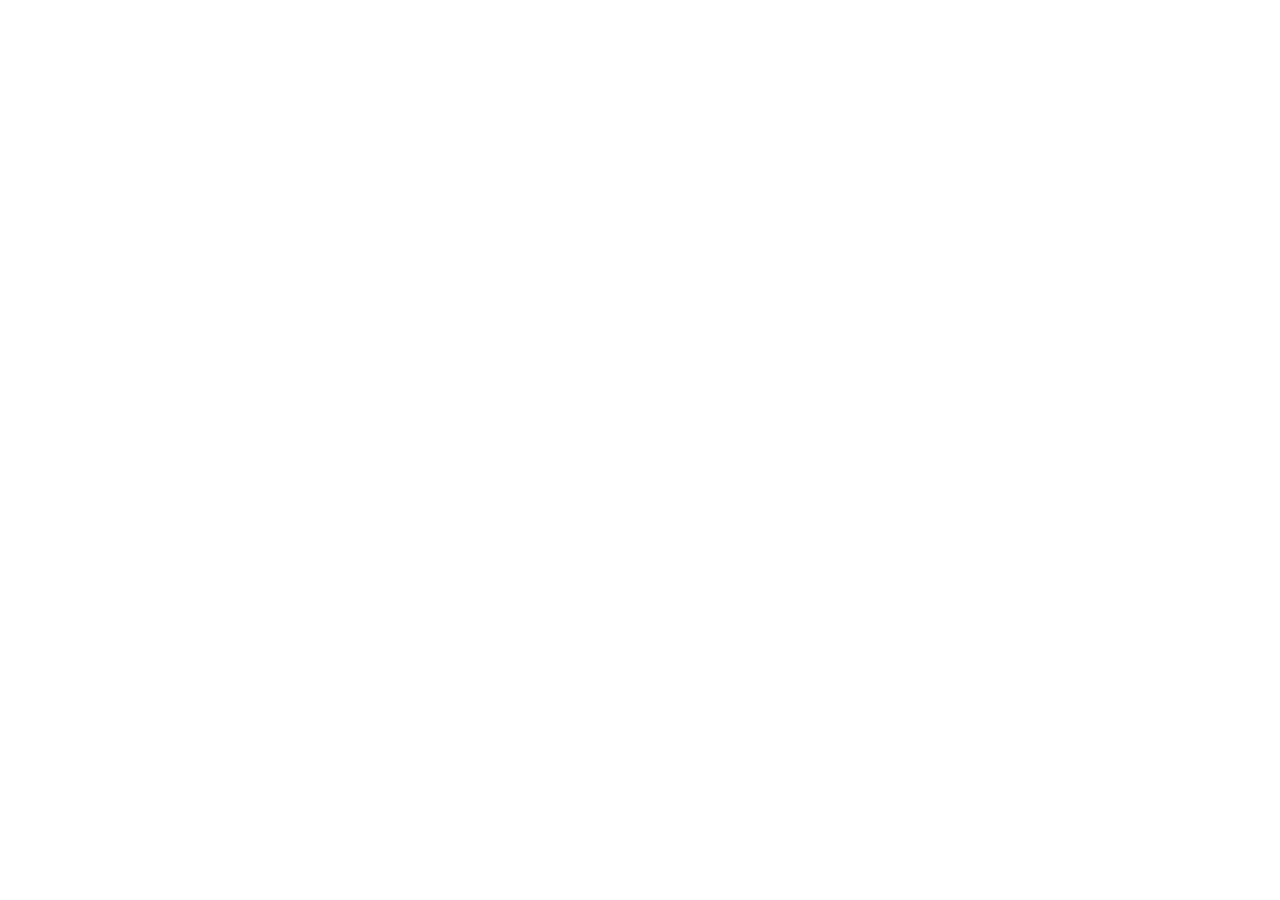
==== Html/login-form.html @ f438dbe7 "sidebar added" ====
<!DOCTYPE html>
<html lang="en">
<head>
    <meta charset="UTF-8">
    <meta name="viewport" content="width=device-width, initial-scale=1.0">
    <link href="https://fonts.googleapis.com/css2?family=Inter:wght@400;500;600;700&display=swap" rel="stylesheet">
    <title>Login/Signin</title>
</head>
<body>
    <div>
        
    </div>
    
</body>
</html>
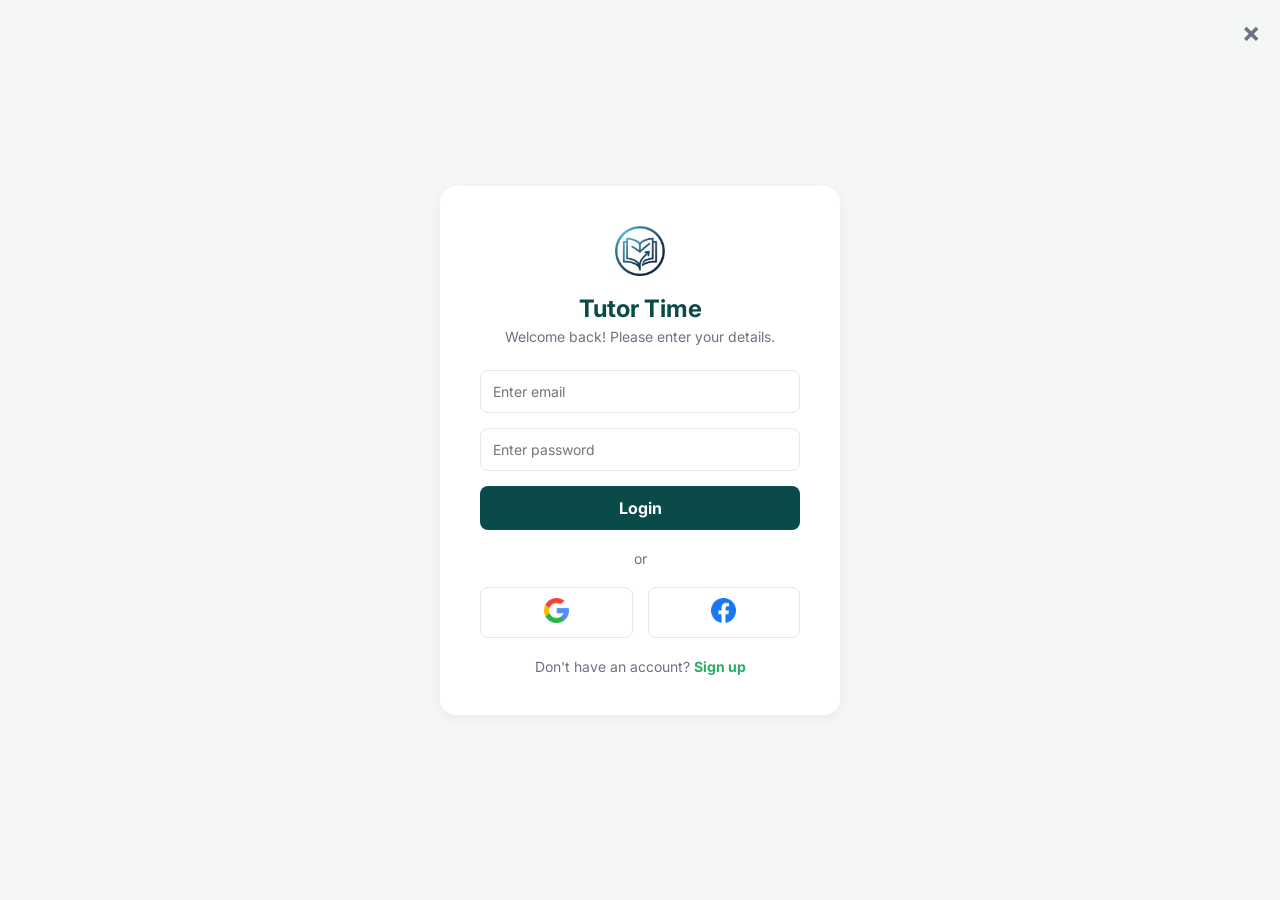
==== commit be5194bd: "add login/Signup page" ====
--- a/Html/login-form.html
+++ b/Html/login-form.html
@@ -1,15 +1,70 @@
 <!DOCTYPE html>
 <html lang="en">
 <head>
-    <meta charset="UTF-8">
-    <meta name="viewport" content="width=device-width, initial-scale=1.0">
-    <link href="https://fonts.googleapis.com/css2?family=Inter:wght@400;500;600;700&display=swap" rel="stylesheet">
-    <title>Login/Signin</title>
+  <meta charset="UTF-8">
+  <meta name="viewport" content="width=device-width, initial-scale=1.0">
+  <title>Tutor Time - Login</title>
+  
+  <link href="https://fonts.googleapis.com/css2?family=Inter:wght@400;500;600;700&display=swap" rel="stylesheet">
+  
+  <link rel="stylesheet" href="Css/login-form.css">
 </head>
 <body>
-    <div>
-        
+
+  <div class="card-container">
+    <a href="index.html" class="close-btn">&times;</a>
+    
+    <div class="brand-header">
+      <div class="logo-icon">                
+        <img src="images/logo1.1.jpg" width="50px" height="50px">
     </div>
-    
+      <h1 class="brand-title">Tutor Time</h1>
+      <p id="auth-subtitle" class="subtitle-text">Welcome back! Please enter your details.</p>
+    </div>
+
+    <div id="login-section" class="form-box">
+      <form onsubmit="event.preventDefault();" >
+        <input type="email" class="input-field" placeholder="Enter email" required>
+        <input type="password" class="input-field" placeholder="Enter password" required>
+        <button class="green-button">Login</button>
+      </form>
+
+      <div class="divider-line">or</div>
+
+      <div class="social-buttons">
+        <button class="social-btn"><img src="images/google.png" alt="" width="25px" height="25px"></button>
+        <button class="social-btn"><img src="images/facebook.png" alt="" width="25px" height="25px"></button>
+      </div>
+
+      <div class="footer-text">
+        Don't have an account? 
+        <span class="link-text" onclick="switchForm('signup')">Sign up</span>
+      </div>
+    </div>
+
+    <div id="signup-section" class="form-box hidden">
+      <form onsubmit="event.preventDefault();">
+        <input type="text" class="input-field" placeholder="Username" required>
+        <input type="email" class="input-field" placeholder="Enter email" required>
+        <input type="password" class="input-field" placeholder="Enter password" required>
+        <button class="green-button">Sign up</button>
+      </form>
+
+      <div class="divider-line">or</div>
+
+      <div class="social-buttons">
+        <button class="social-btn"><img src="images/google.png" alt="" width="25px" height="25px"></button>
+        <button class="social-btn"><img src="images/facebook.png" alt="" width="25px" height="25px"></button>
+      </div>
+
+      <div class="footer-text">
+        Already have an account? 
+        <span class="link-text" onclick="switchForm('login')">Login</span>
+      </div>
+    </div>
+
+  </div>
+
+  <script src="JavaScript/script.js"></script>
 </body>
 </html>
--- a/Html/Css/login-form.css
+++ b/Html/Css/login-form.css
@@ -0,0 +1,143 @@
+
+* {
+  box-sizing: border-box;
+  margin: 0;
+  padding: 0;
+  font-family: 'Inter', sans-serif;
+}
+
+
+body {
+  background-color: #F4F7F6;
+  display: flex;
+  justify-content: center;
+  align-items: center;
+  height: 100vh;
+}
+.close-btn {
+  position: absolute;
+  top: 15px;
+  right: 20px;
+  font-size: 28px;
+  color: #6B7280;
+  text-decoration: none;
+  font-weight: bold;
+  transition: color 0.2s;
+}
+
+.close-btn:hover {
+  color: #1A1A1A;
+}
+
+
+.card-container {
+  background-color: white;
+  width: 400px;
+  padding: 40px;
+  border-radius: 16px;
+  box-shadow: 0 4px 15px rgba(0,0,0,0.05);
+  text-align: center;
+}
+
+
+.logo-icon {
+  font-size: 35px;
+  color: #0A4A48; /* Teal */
+  margin-bottom: 10px;
+}
+
+.brand-title {
+  color: #0A4A48;
+  font-size: 24px;
+  font-weight: bold;
+}
+
+.subtitle-text {
+  color: #6B7280; /* Gray text */
+  font-size: 14px;
+  margin-top: 5px;
+  margin-bottom: 25px;
+}
+
+
+.input-field {
+  width: 100%;
+  padding: 12px;
+  margin-bottom: 15px;
+  border: 1px solid #E5E7EB;
+  border-radius: 8px;
+  font-size: 14px;
+}
+
+.input-field:focus {
+  outline: none;
+  border-color: #0A4A48; 
+}
+
+.green-button {
+  width: 100%;
+  padding: 12px;
+  background-color: #0A4A48;
+  color: white;
+  border: none;
+  border-radius: 8px;
+  font-size: 16px;
+  font-weight: bold;
+  cursor: pointer;
+}
+
+.green-button:hover {
+  background-color: #0d5c59; 
+}
+
+
+.divider-line {
+  margin: 20px 0;
+  color: #6B7280;
+  font-size: 14px;
+}
+
+
+.social-buttons {
+  display: flex;
+  gap: 15px;
+  margin-bottom: 20px;
+}
+
+.social-btn {
+  flex: 1;
+  padding: 10px;
+  background-color: white;
+  border: 1px solid #E5E7EB;
+  border-radius: 8px;
+  font-size: 16px;
+  font-weight: bold;
+  cursor: pointer;
+}
+
+.social-btn:hover {
+  background-color: #F4F7F6;
+}
+
+
+.footer-text {
+  font-size: 14px;
+  color: #6B7280;
+}
+
+.link-text {
+  color: #27AE60; 
+  font-weight: bold;
+  cursor: pointer;
+}
+
+.link-text:hover {
+  text-decoration: underline;
+}
+
+
+.hidden {
+  display: none;
+}
+
+
